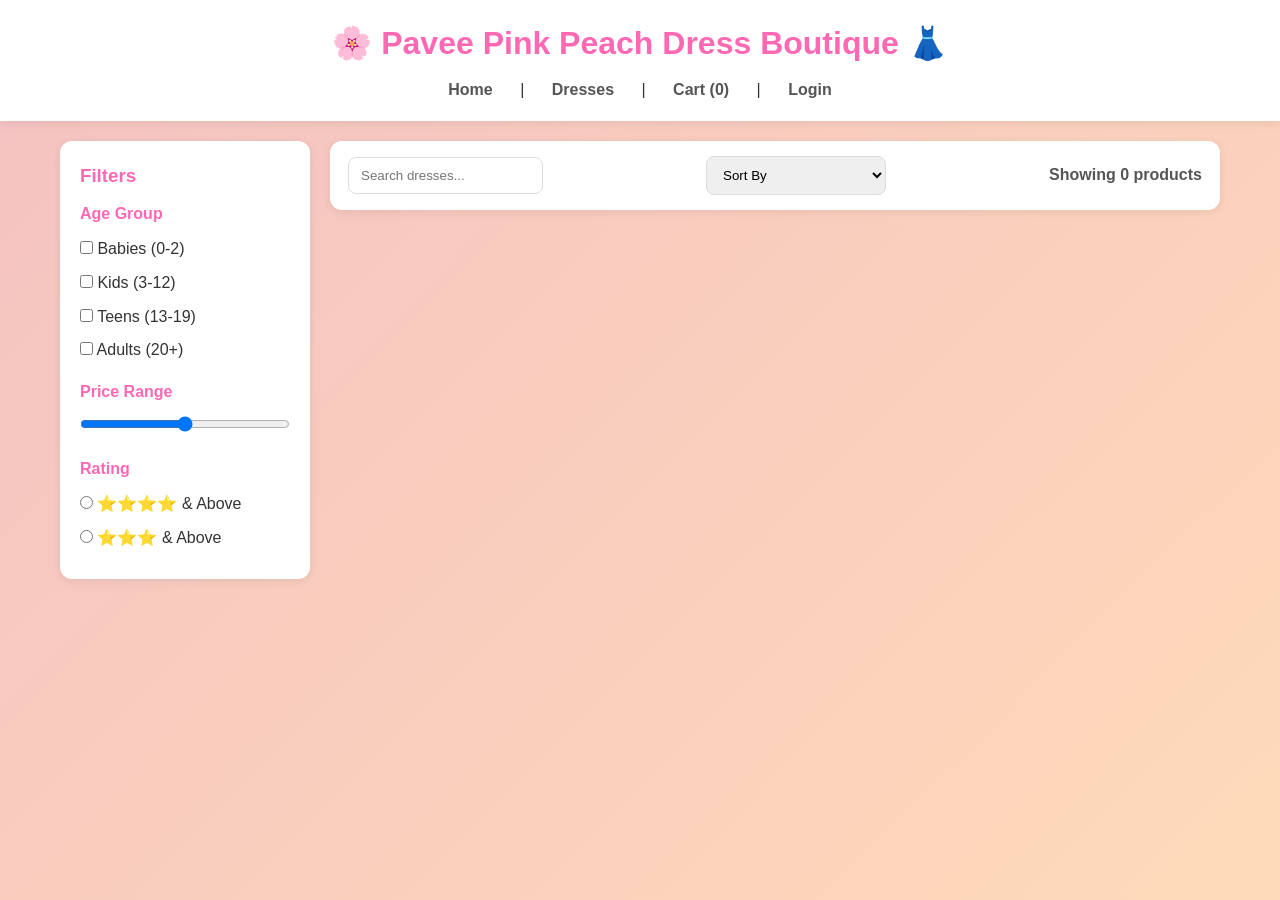
==== index.html @ 8a1d4f31 "Add files via upload" ====
<!DOCTYPE html>
<html lang="en">
<head>
  <meta charset="UTF-8">
  <meta name="viewport" content="width=device-width, initial-scale=1.0">
  <title>Pink Peach Dress Boutique</title>
  <link rel="stylesheet" href="style.css">
  <style>
    * { margin: 0; padding: 0; box-sizing: border-box; }

    :root {
      --baby-pink: #F4C2C2;
      --peach: #FFDAB9;
      --hot-pink: #FF69B4;
      --white: #ffffff;
      --text: #333333;
    }

    body {
      font-family: Arial, sans-serif;
      background: linear-gradient(135deg, var(--baby-pink), var(--peach));
      min-height: 100vh;
      color: var(--text);
    }

    header {
      background: white;
      padding: 18px 20px;
      text-align: center;
      box-shadow: 0 2px 10px rgba(0,0,0,0.08);
      position: sticky;
      top: 0;
      z-index: 10;
    }

    header h1 {
      margin-bottom: 8px;
      color: var(--hot-pink);
    }

    nav a {
      text-decoration: none;
      color: #555;
      margin: 0 8px;
      font-weight: bold;
    }

    nav a:hover {
      color: var(--hot-pink);
    }

    .container {
      display: flex;
      max-width: 1200px;
      margin: 20px auto;
      gap: 20px;
      padding: 0 20px 20px;
    }

    .filters {
      width: 250px;
      background: white;
      padding: 20px;
      border-radius: 12px;
      height: fit-content;
      box-shadow: 0 2px 10px rgba(0,0,0,0.08);
    }

    .filters h3,
    .filters h4 {
      margin-bottom: 10px;
      color: var(--hot-pink);
    }

    .filters label {
      display: block;
      margin: 8px 0;
    }

    .products-area {
      flex: 1;
    }

    .topbar {
      background: white;
      padding: 15px 18px;
      border-radius: 12px;
      margin-bottom: 20px;
      display: flex;
      gap: 10px;
      align-items: center;
      justify-content: space-between;
      box-shadow: 0 2px 10px rgba(0,0,0,0.08);
      flex-wrap: wrap;
    }

    .topbar input,
    .topbar select {
      padding: 10px 12px;
      border: 1px solid #ddd;
      border-radius: 8px;
      min-width: 180px;
    }

    .products {
      display: grid;
      grid-template-columns: repeat(3, 1fr);
      gap: 20px;
    }

    .product-card {
      background: white;
      border-radius: 12px;
      padding: 15px;
      text-align: center;
      box-shadow: 0 2px 10px rgba(0,0,0,0.08);
    }

    .product-card img {
      width: 100%;
      height: 220px;
      object-fit: cover;
      border-radius: 10px;
      margin-bottom: 10px;
      background: #f7f7f7;
    }

    .product-card h3 {
      margin: 8px 0;
      font-size: 1.05rem;
    }

    .price {
      color: var(--hot-pink);
      font-size: 1.2em;
      font-weight: bold;
      margin: 10px 0;
    }

    .rating {
      color: #FFA500;
      margin-bottom: 10px;
    }

    .btn-add-cart,
    .btn-reviews {
      width: 100%;
      border: none;
      padding: 10px 14px;
      border-radius: 8px;
      cursor: pointer;
      margin-top: 8px;
      font-weight: bold;
    }

    .btn-add-cart {
      background: var(--baby-pink);
      color: #222;
    }

    .btn-add-cart:hover {
      background: var(--hot-pink);
      color: white;
    }

    .btn-reviews {
      background: white;
      color: var(--hot-pink);
      border: 2px solid var(--hot-pink);
    }

    .btn-reviews:hover {
      background: var(--hot-pink);
      color: white;
    }

    .no-products {
      grid-column: 1 / -1;
      background: white;
      padding: 40px 20px;
      border-radius: 12px;
      text-align: center;
      box-shadow: 0 2px 10px rgba(0,0,0,0.08);
    }

    .no-products i {
      font-size: 2rem;
      color: var(--hot-pink);
      margin-bottom: 10px;
    }

    .count-text {
      font-weight: bold;
      color: #555;
    }

    @media (max-width: 992px) {
      .container { flex-direction: column; }
      .filters { width: 100%; }
      .products { grid-template-columns: repeat(2, 1fr); }
    }

    @media (max-width: 640px) {
      .products { grid-template-columns: 1fr; }
      .topbar { justify-content: center; }
      .topbar input, .topbar select { width: 100%; min-width: 0; }
    }
  </style>
</head>
<body>
  <header>
    <h1>🌸 Pavee Pink Peach Dress Boutique 👗</h1>
    <nav>
      <a href="index.html">Home</a> |
      <a href="index.html">Dresses</a> |
      <a href="#">Cart (0)</a> |
      <a href="#">Login</a>
    </nav>
  </header>

  <div class="container">
    <aside class="filters">
      <h3>Filters</h3>

      <h4>Age Group</h4>
      <label><input type="checkbox"> Babies (0-2)</label>
      <label><input type="checkbox"> Kids (3-12)</label>
      <label><input type="checkbox"> Teens (13-19)</label>
      <label><input type="checkbox"> Adults (20+)</label>

      <h4 style="margin-top: 16px;">Price Range</h4>
      <input type="range" min="100" max="5000" style="width: 100%;">

      <h4 style="margin-top: 16px;">Rating</h4>
      <label><input type="radio" name="rating"> ⭐⭐⭐⭐ & Above</label>
      <label><input type="radio" name="rating"> ⭐⭐⭐ & Above</label>
    </aside>

    <main class="products-area">
      <div class="topbar">
        <input type="text" id="searchInput" placeholder="Search dresses..." onkeyup="searchProducts()">
        <select id="sortSelect" onchange="sortProducts()">
          <option value="">Sort By</option>
          <option value="price-low">Price: Low to High</option>
          <option value="price-high">Price: High to Low</option>
          <option value="rating">Rating</option>
          <option value="name">Name</option>
        </select>
        <div class="count-text" id="productsCount">Showing 0 products</div>
      </div>

      <div class="products" id="productGrid">
      </div>
    </main>
  </div>

  <script src="js/main.js"></script>
</body>
</html>
---- style.css ----
/* ========================================
   Pink Peach Dress Boutique - Styles
   Theme: Baby Pink (#F4C2C2) & Peach (#FFDAB9)
   ======================================== */

/* Reset & Base Styles */
* {
    margin: 0;
    padding: 0;
    box-sizing: border-box;
}

:root {
    --baby-pink: #F4C2C2;
    --peach: #FFDAB9;
    --dark-pink: #FF69B4;
    --light-pink: #FFB6C1;
    --white: #FFFFFF;
    --text-dark: #333333;
    --text-light: #666666;
    --gold: #FFD700;
}

body {
    font-family: 'Segoe UI', Tahoma, Geneva, Verdana, sans-serif;
    background: linear-gradient(135deg, var(--baby-pink), var(--peach));
    min-height: 100vh;
    color: var(--text-dark);
    line-height: 1.6;
}

a {
    text-decoration: none;
    color: inherit;
}

/* Header */
header {
    background: var(--white);
    box-shadow: 0 2px 10px rgba(0, 0, 0, 0.1);
    position: sticky;
    top: 0;
    z-index: 1000;
}

.header-container {
    max-width: 1200px;
    margin: 0 auto;
    padding: 15px 20px;
    display: flex;
    justify-content: space-between;
    align-items: center;
}

.logo h1 {
    color: var(--dark-pink);
    font-size: 1.8em;
}

nav a {
    color: var(--text-dark);
    margin-left: 25px;
    font-weight: 500;
    transition: color 0.3s;
    padding: 8px 15px;
    border-radius: 5px;
}

nav a:hover,
nav a.active {
    color: var(--white);
    background: var(--dark-pink);
}

/* Hero Section */
.hero {
    background: linear-gradient(135deg, rgba(244, 194, 194, 0.9), rgba(255, 218, 185, 0.9));
    padding: 80px 20px;
    text-align: center;
    margin: 20px auto;
    max-width: 1200px;
    border-radius: 15px;
    box-shadow: 0 4px 15px rgba(0, 0, 0, 0.1);
}

.hero-content h2 {
    color: var(--dark-pink);
    font-size: 3em;
    margin-bottom: 20px;
}

.hero-content p {
    font-size: 1.3em;
    color: var(--text-light);
    margin-bottom: 30px;
}

.btn-primary {
    display: inline-block;
    background: var(--dark-pink);
    color: var(--white);
    padding: 15px 40px;
    border-radius: 30px;
    font-size: 1.1em;
    font-weight: bold;
    transition: all 0.3s;
    border: none;
    cursor: pointer;
}

.btn-primary:hover {
    background: var(--light-pink);
    transform: translateY(-3px);
    box-shadow: 0 5px 15px rgba(255, 105, 180, 0.4);
}

/* Age Categories */
.age-categories {
    max-width: 1200px;
    margin: 40px auto;
    padding: 0 20px;
    text-align: center;
}

.age-categories h2 {
    color: var(--dark-pink);
    font-size: 2.2em;
    margin-bottom: 30px;
}

.category-grid {
    display: grid;
    grid-template-columns: repeat(auto-fit, minmax(200px, 1fr));
    gap: 20px;
}

.category-card {
    background: var(--white);
    padding: 30px 20px;
    border-radius: 15px;
    box-shadow: 0 4px 10px rgba(0, 0, 0, 0.1);
    transition: all 0.3s;
    cursor: pointer;
}

.category-card:hover {
    transform: translateY(-10px);
    box-shadow: 0 8px 20px rgba(0, 0, 0, 0.15);
}

.category-icon {
    font-size: 3em;
    margin-bottom: 15px;
}

.category-card h3 {
    color: var(--dark-pink);
    margin-bottom: 10px;
}

.category-card p {
    color: var(--text-light);
    margin-bottom: 15px;
}

.category-card a {
    color: var(--dark-pink);
    font-weight: bold;
}

/* Featured Section */
.featured {
    max-width: 1200px;
    margin: 40px auto;
    padding: 0 20px;
    text-align: center;
}

.featured h2 {
    color: var(--dark-pink);
    font-size: 2.2em;
    margin-bottom: 30px;
}

/* Product Grid */
.product-grid {
    display: grid;
    grid-template-columns: repeat(auto-fit, minmax(280px, 1fr));
    gap: 25px;
    margin-top: 20px;
}

.product-card {
    background: var(--white);
    border-radius: 15px;
    padding: 20px;
    box-shadow: 0 4px 10px rgba(0, 0, 0, 0.1);
    transition: all 0.3s;
    text-align: center;
}

.product-card:hover {
    transform: translateY(-5px);
    box-shadow: 0 8px 20px rgba(0, 0, 0, 0.15);
}

.product-card img {
    width: 100%;
    height: 250px;
    object-fit: cover;
    border-radius: 10px;
    margin-bottom: 15px;
}

.product-card h3 {
    color: var(--dark-pink);
    margin-bottom: 10px;
    font-size: 1.2em;
}

.product-card .age {
    color: var(--text-light);
    font-size: 0.9em;
    margin-bottom: 10px;
}

.product-card .price {
    color: var(--dark-pink);
    font-size: 1.4em;
    font-weight: bold;
    margin-bottom: 10px;
}

.product-card .rating {
    margin-bottom: 15px;
}

.product-card .stars {
    color: var(--gold);
    font-size: 1.1em;
}

.product-card .review-count {
    color: var(--text-light);
    font-size: 0.85em;
    margin-left: 10px;
}

.btn-add-cart {
    background: var(--baby-pink);
    color: var(--text-dark);
    border: none;
    padding: 12px 30px;
    border-radius: 25px;
    font-weight: bold;
    cursor: pointer;
    transition: all 0.3s;
    width: 100%;
}

.btn-add-cart:hover {
    background: var(--dark-pink);
    color: var(--white);
    transform: scale(1.05);
}

/* Footer */
footer {
    background: var(--dark-pink);
    color: var(--white);
    margin-top: 60px;
}

.footer-container {
    max-width: 1200px;
    margin: 0 auto;
    padding: 40px 20px 20px;
    display: grid;
    grid-template-columns: repeat(auto-fit, minmax(250px, 1fr));
    gap: 30px;
}

.footer-section h3 {
    margin-bottom: 15px;
    font-size: 1.3em;
}

.footer-section p {
    margin-bottom: 8px;
    opacity: 0.9;
}

.footer-section a {
    display: block;
    margin-bottom: 8px;
    opacity: 0.9;
    transition: opacity 0.3s;
}

.footer-section a:hover {
    opacity: 1;
}

.footer-bottom {
    text-align: center;
    padding: 20px;
    background: rgba(0, 0, 0, 0.1);
}

/* Responsive Design */
@media (max-width: 768px) {
    .header-container {
        flex-direction: column;
        gap: 15px;
    }
    
    nav a {
        margin: 0 10px;
        font-size: 0.9em;
    }
    
    .hero-content h2 {
        font-size: 2em;
    }
    
    .hero-content p {
        font-size: 1em;
    }
    
    .product-grid {
        grid-template-columns: 1fr;
    }
}

/* Utility Classes */
.text-center {
    text-align: center;
}

.mt-20 {
    margin-top: 20px;
}

.mb-20 {
    margin-bottom: 20px;
}
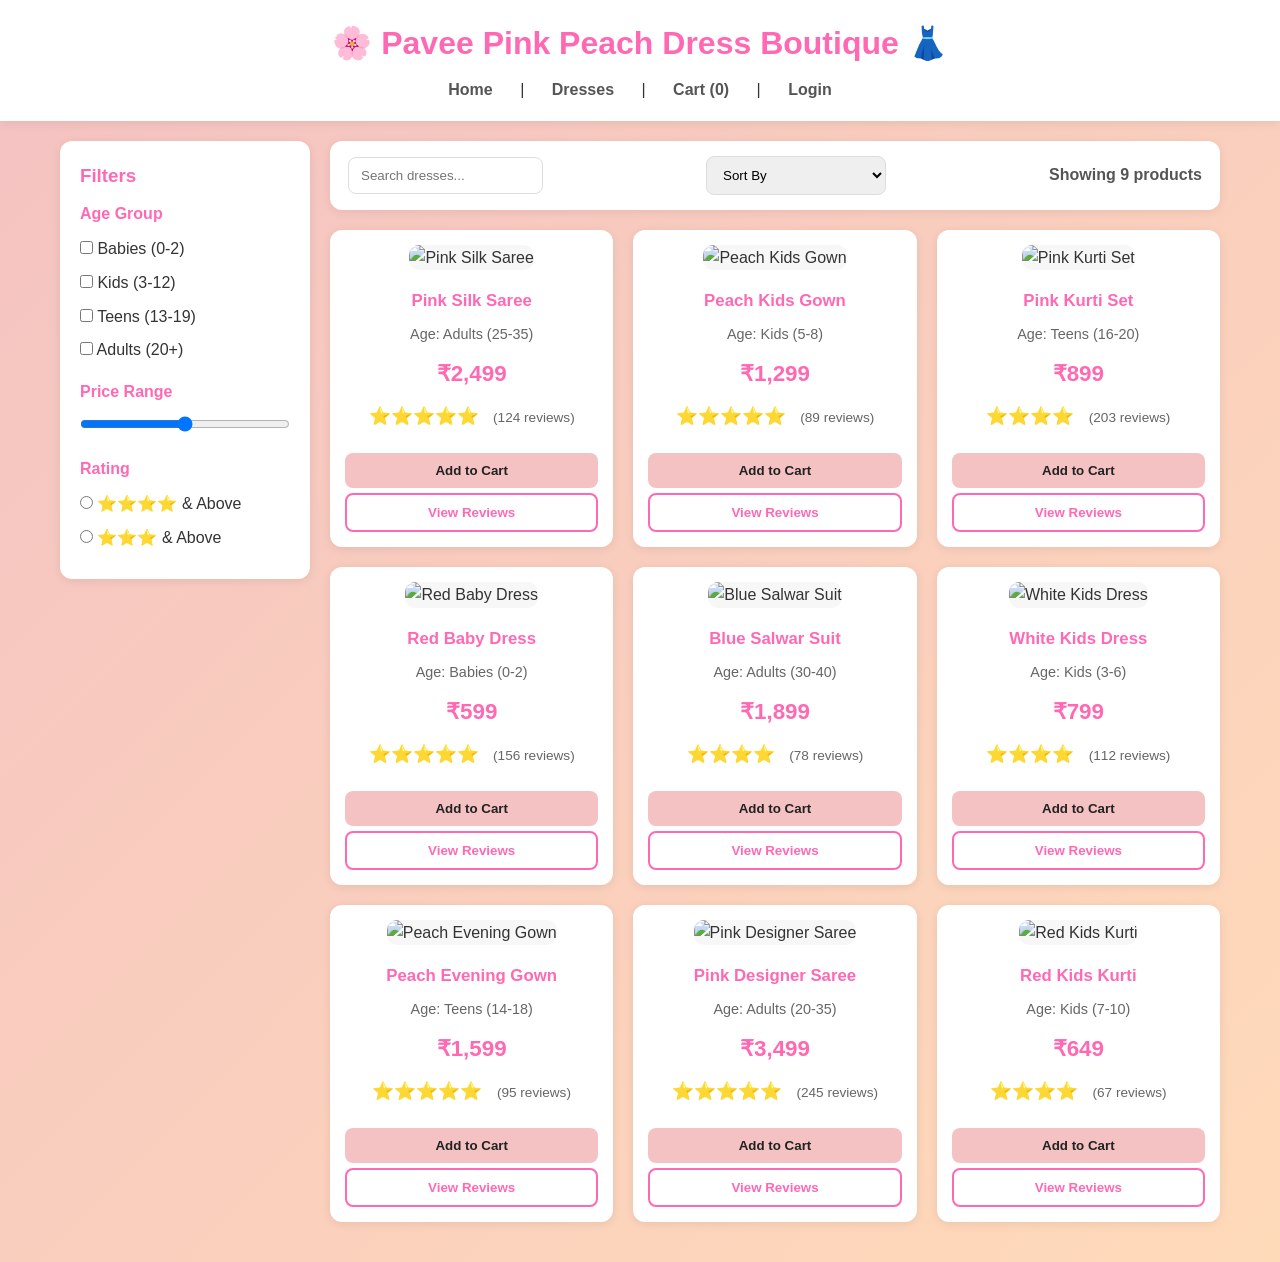
==== commit 9aba654e: "First upload" ====
--- a/index.html
+++ b/index.html
@@ -1,259 +1,259 @@
-<!DOCTYPE html>
-<html lang="en">
-<head>
-  <meta charset="UTF-8">
-  <meta name="viewport" content="width=device-width, initial-scale=1.0">
-  <title>Pink Peach Dress Boutique</title>
-  <link rel="stylesheet" href="style.css">
-  <style>
-    * { margin: 0; padding: 0; box-sizing: border-box; }
-
-    :root {
-      --baby-pink: #F4C2C2;
-      --peach: #FFDAB9;
-      --hot-pink: #FF69B4;
-      --white: #ffffff;
-      --text: #333333;
-    }
-
-    body {
-      font-family: Arial, sans-serif;
-      background: linear-gradient(135deg, var(--baby-pink), var(--peach));
-      min-height: 100vh;
-      color: var(--text);
-    }
-
-    header {
-      background: white;
-      padding: 18px 20px;
-      text-align: center;
-      box-shadow: 0 2px 10px rgba(0,0,0,0.08);
-      position: sticky;
-      top: 0;
-      z-index: 10;
-    }
-
-    header h1 {
-      margin-bottom: 8px;
-      color: var(--hot-pink);
-    }
-
-    nav a {
-      text-decoration: none;
-      color: #555;
-      margin: 0 8px;
-      font-weight: bold;
-    }
-
-    nav a:hover {
-      color: var(--hot-pink);
-    }
-
-    .container {
-      display: flex;
-      max-width: 1200px;
-      margin: 20px auto;
-      gap: 20px;
-      padding: 0 20px 20px;
-    }
-
-    .filters {
-      width: 250px;
-      background: white;
-      padding: 20px;
-      border-radius: 12px;
-      height: fit-content;
-      box-shadow: 0 2px 10px rgba(0,0,0,0.08);
-    }
-
-    .filters h3,
-    .filters h4 {
-      margin-bottom: 10px;
-      color: var(--hot-pink);
-    }
-
-    .filters label {
-      display: block;
-      margin: 8px 0;
-    }
-
-    .products-area {
-      flex: 1;
-    }
-
-    .topbar {
-      background: white;
-      padding: 15px 18px;
-      border-radius: 12px;
-      margin-bottom: 20px;
-      display: flex;
-      gap: 10px;
-      align-items: center;
-      justify-content: space-between;
-      box-shadow: 0 2px 10px rgba(0,0,0,0.08);
-      flex-wrap: wrap;
-    }
-
-    .topbar input,
-    .topbar select {
-      padding: 10px 12px;
-      border: 1px solid #ddd;
-      border-radius: 8px;
-      min-width: 180px;
-    }
-
-    .products {
-      display: grid;
-      grid-template-columns: repeat(3, 1fr);
-      gap: 20px;
-    }
-
-    .product-card {
-      background: white;
-      border-radius: 12px;
-      padding: 15px;
-      text-align: center;
-      box-shadow: 0 2px 10px rgba(0,0,0,0.08);
-    }
-
-    .product-card img {
-      width: 100%;
-      height: 220px;
-      object-fit: cover;
-      border-radius: 10px;
-      margin-bottom: 10px;
-      background: #f7f7f7;
-    }
-
-    .product-card h3 {
-      margin: 8px 0;
-      font-size: 1.05rem;
-    }
-
-    .price {
-      color: var(--hot-pink);
-      font-size: 1.2em;
-      font-weight: bold;
-      margin: 10px 0;
-    }
-
-    .rating {
-      color: #FFA500;
-      margin-bottom: 10px;
-    }
-
-    .btn-add-cart,
-    .btn-reviews {
-      width: 100%;
-      border: none;
-      padding: 10px 14px;
-      border-radius: 8px;
-      cursor: pointer;
-      margin-top: 8px;
-      font-weight: bold;
-    }
-
-    .btn-add-cart {
-      background: var(--baby-pink);
-      color: #222;
-    }
-
-    .btn-add-cart:hover {
-      background: var(--hot-pink);
-      color: white;
-    }
-
-    .btn-reviews {
-      background: white;
-      color: var(--hot-pink);
-      border: 2px solid var(--hot-pink);
-    }
-
-    .btn-reviews:hover {
-      background: var(--hot-pink);
-      color: white;
-    }
-
-    .no-products {
-      grid-column: 1 / -1;
-      background: white;
-      padding: 40px 20px;
-      border-radius: 12px;
-      text-align: center;
-      box-shadow: 0 2px 10px rgba(0,0,0,0.08);
-    }
-
-    .no-products i {
-      font-size: 2rem;
-      color: var(--hot-pink);
-      margin-bottom: 10px;
-    }
-
-    .count-text {
-      font-weight: bold;
-      color: #555;
-    }
-
-    @media (max-width: 992px) {
-      .container { flex-direction: column; }
-      .filters { width: 100%; }
-      .products { grid-template-columns: repeat(2, 1fr); }
-    }
-
-    @media (max-width: 640px) {
-      .products { grid-template-columns: 1fr; }
-      .topbar { justify-content: center; }
-      .topbar input, .topbar select { width: 100%; min-width: 0; }
-    }
-  </style>
-</head>
-<body>
-  <header>
-    <h1>🌸 Pavee Pink Peach Dress Boutique 👗</h1>
-    <nav>
-      <a href="index.html">Home</a> |
-      <a href="index.html">Dresses</a> |
-      <a href="#">Cart (0)</a> |
-      <a href="#">Login</a>
-    </nav>
-  </header>
-
-  <div class="container">
-    <aside class="filters">
-      <h3>Filters</h3>
-
-      <h4>Age Group</h4>
-      <label><input type="checkbox"> Babies (0-2)</label>
-      <label><input type="checkbox"> Kids (3-12)</label>
-      <label><input type="checkbox"> Teens (13-19)</label>
-      <label><input type="checkbox"> Adults (20+)</label>
-
-      <h4 style="margin-top: 16px;">Price Range</h4>
-      <input type="range" min="100" max="5000" style="width: 100%;">
-
-      <h4 style="margin-top: 16px;">Rating</h4>
-      <label><input type="radio" name="rating"> ⭐⭐⭐⭐ & Above</label>
-      <label><input type="radio" name="rating"> ⭐⭐⭐ & Above</label>
-    </aside>
-
-    <main class="products-area">
-      <div class="topbar">
-        <input type="text" id="searchInput" placeholder="Search dresses..." onkeyup="searchProducts()">
-        <select id="sortSelect" onchange="sortProducts()">
-          <option value="">Sort By</option>
-          <option value="price-low">Price: Low to High</option>
-          <option value="price-high">Price: High to Low</option>
-          <option value="rating">Rating</option>
-          <option value="name">Name</option>
-        </select>
-        <div class="count-text" id="productsCount">Showing 0 products</div>
-      </div>
-
-      <div class="products" id="productGrid">
-      </div>
-    </main>
-  </div>
-
-  <script src="js/main.js"></script>
-</body>
+<!DOCTYPE html>
+<html lang="en">
+<head>
+  <meta charset="UTF-8">
+  <meta name="viewport" content="width=device-width, initial-scale=1.0">
+  <title>Pink Peach Dress Boutique</title>
+  <link rel="stylesheet" href="style.css">
+  <style>
+    * { margin: 0; padding: 0; box-sizing: border-box; }
+
+    :root {
+      --baby-pink: #F4C2C2;
+      --peach: #FFDAB9;
+      --hot-pink: #FF69B4;
+      --white: #ffffff;
+      --text: #333333;
+    }
+
+    body {
+      font-family: Arial, sans-serif;
+      background: linear-gradient(135deg, var(--baby-pink), var(--peach));
+      min-height: 100vh;
+      color: var(--text);
+    }
+
+    header {
+      background: white;
+      padding: 18px 20px;
+      text-align: center;
+      box-shadow: 0 2px 10px rgba(0,0,0,0.08);
+      position: sticky;
+      top: 0;
+      z-index: 10;
+    }
+
+    header h1 {
+      margin-bottom: 8px;
+      color: var(--hot-pink);
+    }
+
+    nav a {
+      text-decoration: none;
+      color: #555;
+      margin: 0 8px;
+      font-weight: bold;
+    }
+
+    nav a:hover {
+      color: var(--hot-pink);
+    }
+
+    .container {
+      display: flex;
+      max-width: 1200px;
+      margin: 20px auto;
+      gap: 20px;
+      padding: 0 20px 20px;
+    }
+
+    .filters {
+      width: 250px;
+      background: white;
+      padding: 20px;
+      border-radius: 12px;
+      height: fit-content;
+      box-shadow: 0 2px 10px rgba(0,0,0,0.08);
+    }
+
+    .filters h3,
+    .filters h4 {
+      margin-bottom: 10px;
+      color: var(--hot-pink);
+    }
+
+    .filters label {
+      display: block;
+      margin: 8px 0;
+    }
+
+    .products-area {
+      flex: 1;
+    }
+
+    .topbar {
+      background: white;
+      padding: 15px 18px;
+      border-radius: 12px;
+      margin-bottom: 20px;
+      display: flex;
+      gap: 10px;
+      align-items: center;
+      justify-content: space-between;
+      box-shadow: 0 2px 10px rgba(0,0,0,0.08);
+      flex-wrap: wrap;
+    }
+
+    .topbar input,
+    .topbar select {
+      padding: 10px 12px;
+      border: 1px solid #ddd;
+      border-radius: 8px;
+      min-width: 180px;
+    }
+
+    .products {
+      display: grid;
+      grid-template-columns: repeat(3, 1fr);
+      gap: 20px;
+    }
+
+    .product-card {
+      background: white;
+      border-radius: 12px;
+      padding: 15px;
+      text-align: center;
+      box-shadow: 0 2px 10px rgba(0,0,0,0.08);
+    }
+
+    .product-card img {
+      width: 100%;
+      height: 220px;
+      object-fit: cover;
+      border-radius: 10px;
+      margin-bottom: 10px;
+      background: #f7f7f7;
+    }
+
+    .product-card h3 {
+      margin: 8px 0;
+      font-size: 1.05rem;
+    }
+
+    .price {
+      color: var(--hot-pink);
+      font-size: 1.2em;
+      font-weight: bold;
+      margin: 10px 0;
+    }
+
+    .rating {
+      color: #FFA500;
+      margin-bottom: 10px;
+    }
+
+    .btn-add-cart,
+    .btn-reviews {
+      width: 100%;
+      border: none;
+      padding: 10px 14px;
+      border-radius: 8px;
+      cursor: pointer;
+      margin-top: 8px;
+      font-weight: bold;
+    }
+
+    .btn-add-cart {
+      background: var(--baby-pink);
+      color: #222;
+    }
+
+    .btn-add-cart:hover {
+      background: var(--hot-pink);
+      color: white;
+    }
+
+    .btn-reviews {
+      background: white;
+      color: var(--hot-pink);
+      border: 2px solid var(--hot-pink);
+    }
+
+    .btn-reviews:hover {
+      background: var(--hot-pink);
+      color: white;
+    }
+
+    .no-products {
+      grid-column: 1 / -1;
+      background: white;
+      padding: 40px 20px;
+      border-radius: 12px;
+      text-align: center;
+      box-shadow: 0 2px 10px rgba(0,0,0,0.08);
+    }
+
+    .no-products i {
+      font-size: 2rem;
+      color: var(--hot-pink);
+      margin-bottom: 10px;
+    }
+
+    .count-text {
+      font-weight: bold;
+      color: #555;
+    }
+
+    @media (max-width: 992px) {
+      .container { flex-direction: column; }
+      .filters { width: 100%; }
+      .products { grid-template-columns: repeat(2, 1fr); }
+    }
+
+    @media (max-width: 640px) {
+      .products { grid-template-columns: 1fr; }
+      .topbar { justify-content: center; }
+      .topbar input, .topbar select { width: 100%; min-width: 0; }
+    }
+  </style>
+</head>
+<body>
+  <header>
+    <h1>🌸 Pavee Pink Peach Dress Boutique 👗</h1>
+    <nav>
+      <a href="index.html">Home</a> |
+      <a href="index.html">Dresses</a> |
+      <a href="#">Cart (0)</a> |
+      <a href="#">Login</a>
+    </nav>
+  </header>
+
+  <div class="container">
+    <aside class="filters">
+      <h3>Filters</h3>
+
+      <h4>Age Group</h4>
+      <label><input type="checkbox"> Babies (0-2)</label>
+      <label><input type="checkbox"> Kids (3-12)</label>
+      <label><input type="checkbox"> Teens (13-19)</label>
+      <label><input type="checkbox"> Adults (20+)</label>
+
+      <h4 style="margin-top: 16px;">Price Range</h4>
+      <input type="range" min="100" max="5000" style="width: 100%;">
+
+      <h4 style="margin-top: 16px;">Rating</h4>
+      <label><input type="radio" name="rating"> ⭐⭐⭐⭐ & Above</label>
+      <label><input type="radio" name="rating"> ⭐⭐⭐ & Above</label>
+    </aside>
+
+    <main class="products-area">
+      <div class="topbar">
+        <input type="text" id="searchInput" placeholder="Search dresses..." onkeyup="searchProducts()">
+        <select id="sortSelect" onchange="sortProducts()">
+          <option value="">Sort By</option>
+          <option value="price-low">Price: Low to High</option>
+          <option value="price-high">Price: High to Low</option>
+          <option value="rating">Rating</option>
+          <option value="name">Name</option>
+        </select>
+        <div class="count-text" id="productsCount">Showing 0 products</div>
+      </div>
+
+      <div class="products" id="productGrid">
+      </div>
+    </main>
+  </div>
+
+  <script src="js/main.js"></script>
+</body>
 </html>
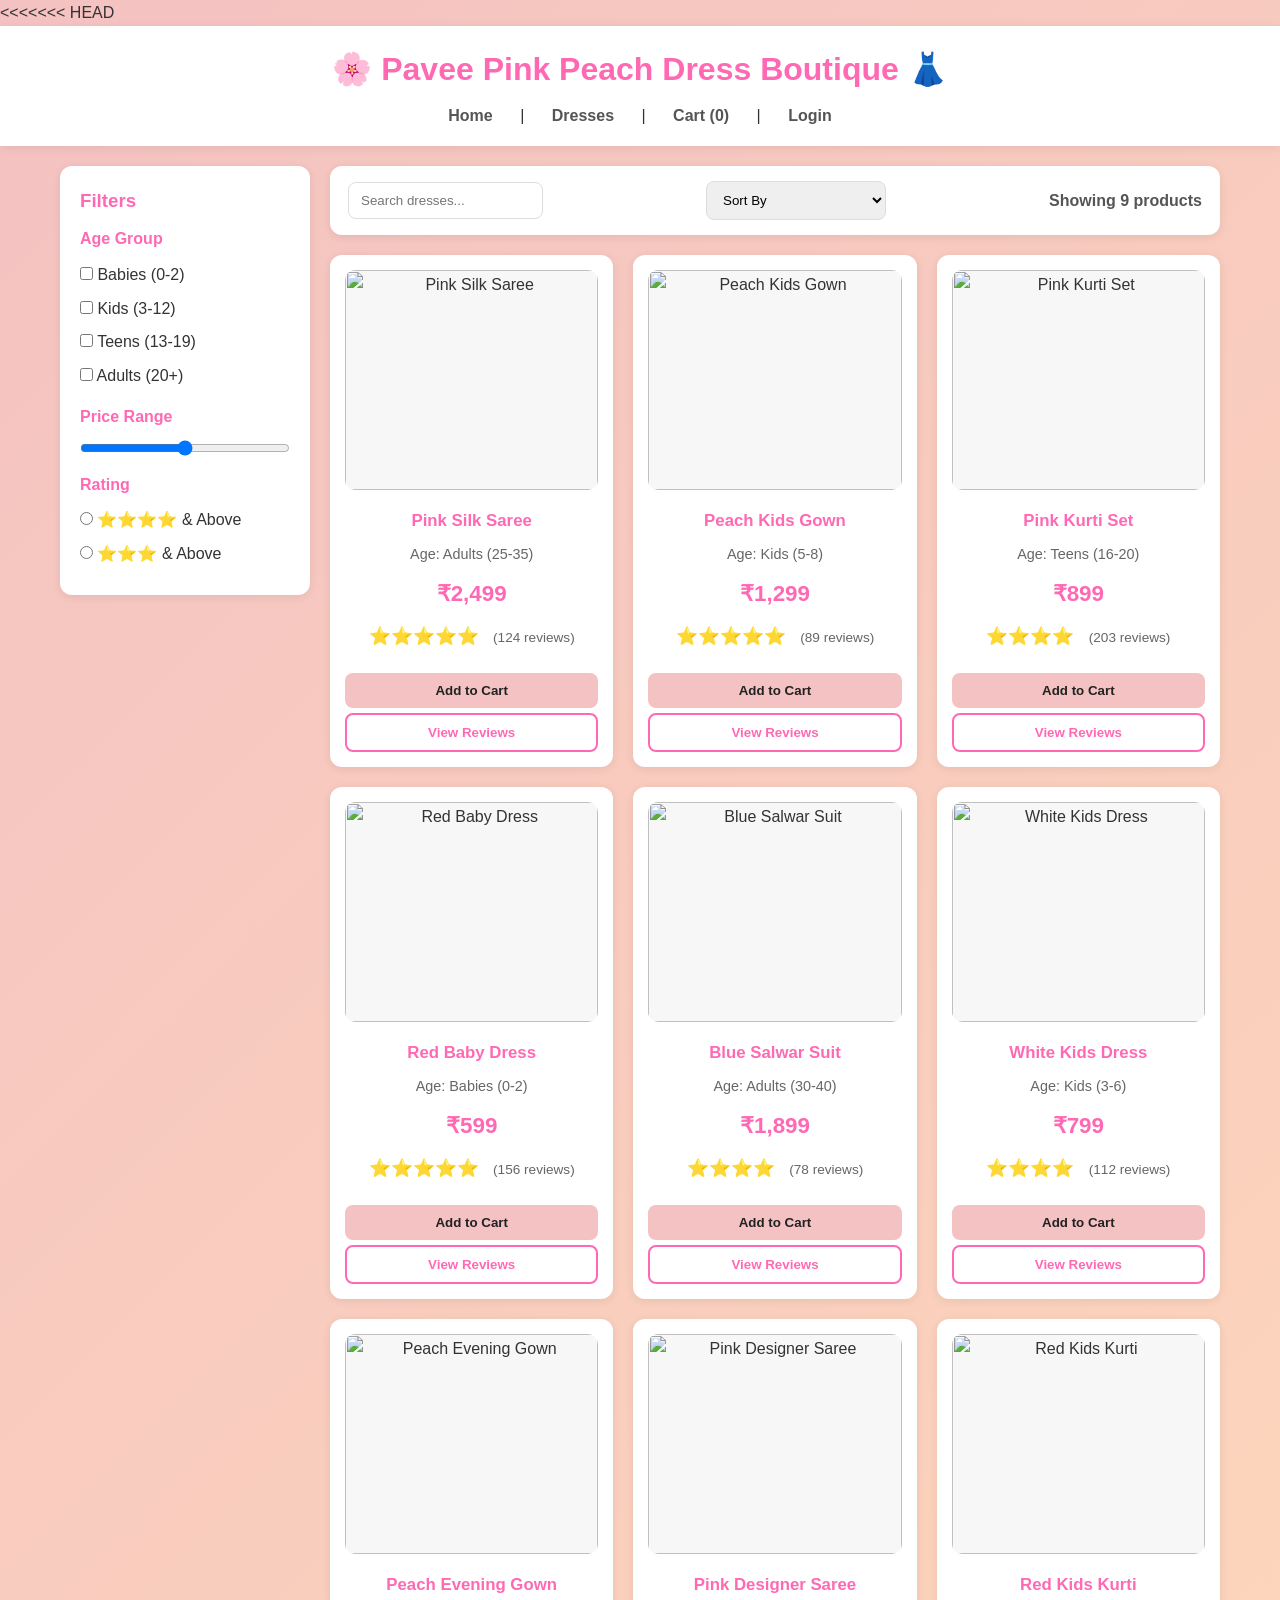
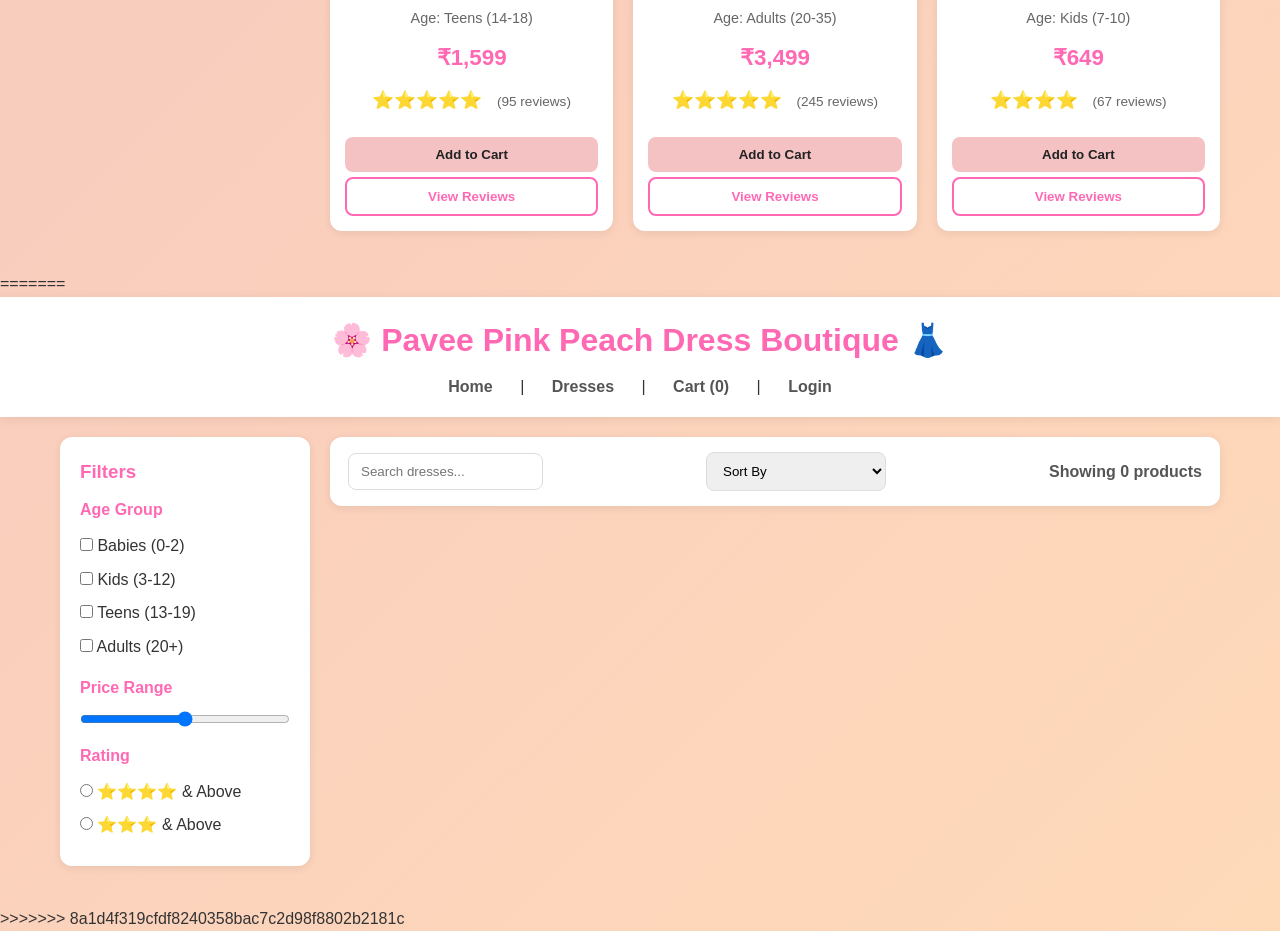
==== commit 10b64e38: "Merged and uploaded project" ====
--- a/index.html
+++ b/index.html
@@ -1,3 +1,4 @@
+<<<<<<< HEAD
 <!DOCTYPE html>
 <html lang="en">
 <head>
@@ -256,4 +257,264 @@
 
   <script src="js/main.js"></script>
 </body>
+=======
+<!DOCTYPE html>
+<html lang="en">
+<head>
+  <meta charset="UTF-8">
+  <meta name="viewport" content="width=device-width, initial-scale=1.0">
+  <title>Pink Peach Dress Boutique</title>
+  <link rel="stylesheet" href="style.css">
+  <style>
+    * { margin: 0; padding: 0; box-sizing: border-box; }
+
+    :root {
+      --baby-pink: #F4C2C2;
+      --peach: #FFDAB9;
+      --hot-pink: #FF69B4;
+      --white: #ffffff;
+      --text: #333333;
+    }
+
+    body {
+      font-family: Arial, sans-serif;
+      background: linear-gradient(135deg, var(--baby-pink), var(--peach));
+      min-height: 100vh;
+      color: var(--text);
+    }
+
+    header {
+      background: white;
+      padding: 18px 20px;
+      text-align: center;
+      box-shadow: 0 2px 10px rgba(0,0,0,0.08);
+      position: sticky;
+      top: 0;
+      z-index: 10;
+    }
+
+    header h1 {
+      margin-bottom: 8px;
+      color: var(--hot-pink);
+    }
+
+    nav a {
+      text-decoration: none;
+      color: #555;
+      margin: 0 8px;
+      font-weight: bold;
+    }
+
+    nav a:hover {
+      color: var(--hot-pink);
+    }
+
+    .container {
+      display: flex;
+      max-width: 1200px;
+      margin: 20px auto;
+      gap: 20px;
+      padding: 0 20px 20px;
+    }
+
+    .filters {
+      width: 250px;
+      background: white;
+      padding: 20px;
+      border-radius: 12px;
+      height: fit-content;
+      box-shadow: 0 2px 10px rgba(0,0,0,0.08);
+    }
+
+    .filters h3,
+    .filters h4 {
+      margin-bottom: 10px;
+      color: var(--hot-pink);
+    }
+
+    .filters label {
+      display: block;
+      margin: 8px 0;
+    }
+
+    .products-area {
+      flex: 1;
+    }
+
+    .topbar {
+      background: white;
+      padding: 15px 18px;
+      border-radius: 12px;
+      margin-bottom: 20px;
+      display: flex;
+      gap: 10px;
+      align-items: center;
+      justify-content: space-between;
+      box-shadow: 0 2px 10px rgba(0,0,0,0.08);
+      flex-wrap: wrap;
+    }
+
+    .topbar input,
+    .topbar select {
+      padding: 10px 12px;
+      border: 1px solid #ddd;
+      border-radius: 8px;
+      min-width: 180px;
+    }
+
+    .products {
+      display: grid;
+      grid-template-columns: repeat(3, 1fr);
+      gap: 20px;
+    }
+
+    .product-card {
+      background: white;
+      border-radius: 12px;
+      padding: 15px;
+      text-align: center;
+      box-shadow: 0 2px 10px rgba(0,0,0,0.08);
+    }
+
+    .product-card img {
+      width: 100%;
+      height: 220px;
+      object-fit: cover;
+      border-radius: 10px;
+      margin-bottom: 10px;
+      background: #f7f7f7;
+    }
+
+    .product-card h3 {
+      margin: 8px 0;
+      font-size: 1.05rem;
+    }
+
+    .price {
+      color: var(--hot-pink);
+      font-size: 1.2em;
+      font-weight: bold;
+      margin: 10px 0;
+    }
+
+    .rating {
+      color: #FFA500;
+      margin-bottom: 10px;
+    }
+
+    .btn-add-cart,
+    .btn-reviews {
+      width: 100%;
+      border: none;
+      padding: 10px 14px;
+      border-radius: 8px;
+      cursor: pointer;
+      margin-top: 8px;
+      font-weight: bold;
+    }
+
+    .btn-add-cart {
+      background: var(--baby-pink);
+      color: #222;
+    }
+
+    .btn-add-cart:hover {
+      background: var(--hot-pink);
+      color: white;
+    }
+
+    .btn-reviews {
+      background: white;
+      color: var(--hot-pink);
+      border: 2px solid var(--hot-pink);
+    }
+
+    .btn-reviews:hover {
+      background: var(--hot-pink);
+      color: white;
+    }
+
+    .no-products {
+      grid-column: 1 / -1;
+      background: white;
+      padding: 40px 20px;
+      border-radius: 12px;
+      text-align: center;
+      box-shadow: 0 2px 10px rgba(0,0,0,0.08);
+    }
+
+    .no-products i {
+      font-size: 2rem;
+      color: var(--hot-pink);
+      margin-bottom: 10px;
+    }
+
+    .count-text {
+      font-weight: bold;
+      color: #555;
+    }
+
+    @media (max-width: 992px) {
+      .container { flex-direction: column; }
+      .filters { width: 100%; }
+      .products { grid-template-columns: repeat(2, 1fr); }
+    }
+
+    @media (max-width: 640px) {
+      .products { grid-template-columns: 1fr; }
+      .topbar { justify-content: center; }
+      .topbar input, .topbar select { width: 100%; min-width: 0; }
+    }
+  </style>
+</head>
+<body>
+  <header>
+    <h1>🌸 Pavee Pink Peach Dress Boutique 👗</h1>
+    <nav>
+      <a href="index.html">Home</a> |
+      <a href="index.html">Dresses</a> |
+      <a href="#">Cart (0)</a> |
+      <a href="#">Login</a>
+    </nav>
+  </header>
+
+  <div class="container">
+    <aside class="filters">
+      <h3>Filters</h3>
+
+      <h4>Age Group</h4>
+      <label><input type="checkbox"> Babies (0-2)</label>
+      <label><input type="checkbox"> Kids (3-12)</label>
+      <label><input type="checkbox"> Teens (13-19)</label>
+      <label><input type="checkbox"> Adults (20+)</label>
+
+      <h4 style="margin-top: 16px;">Price Range</h4>
+      <input type="range" min="100" max="5000" style="width: 100%;">
+
+      <h4 style="margin-top: 16px;">Rating</h4>
+      <label><input type="radio" name="rating"> ⭐⭐⭐⭐ & Above</label>
+      <label><input type="radio" name="rating"> ⭐⭐⭐ & Above</label>
+    </aside>
+
+    <main class="products-area">
+      <div class="topbar">
+        <input type="text" id="searchInput" placeholder="Search dresses..." onkeyup="searchProducts()">
+        <select id="sortSelect" onchange="sortProducts()">
+          <option value="">Sort By</option>
+          <option value="price-low">Price: Low to High</option>
+          <option value="price-high">Price: High to Low</option>
+          <option value="rating">Rating</option>
+          <option value="name">Name</option>
+        </select>
+        <div class="count-text" id="productsCount">Showing 0 products</div>
+      </div>
+
+      <div class="products" id="productGrid">
+      </div>
+    </main>
+  </div>
+
+  <script src="js/main.js"></script>
+</body>
+>>>>>>> 8a1d4f319cfdf8240358bac7c2d98f8802b2181c
 </html>
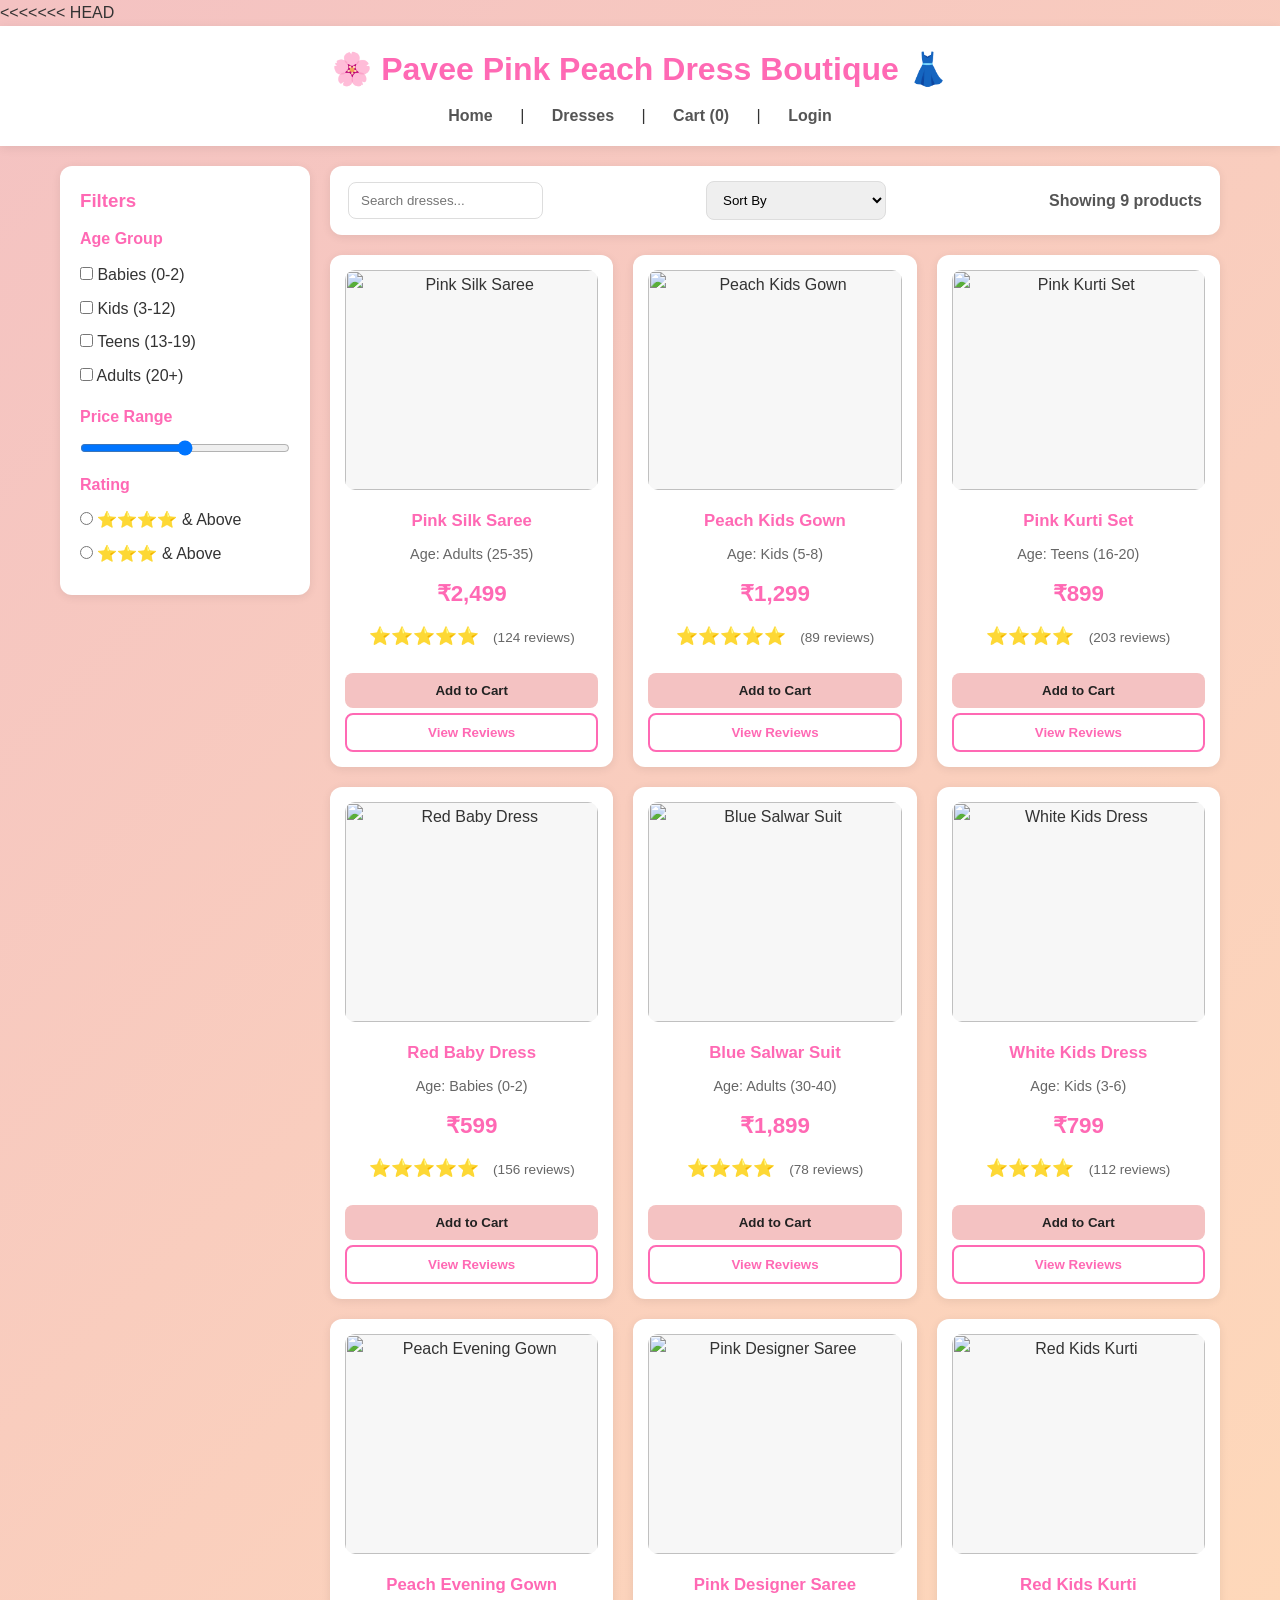
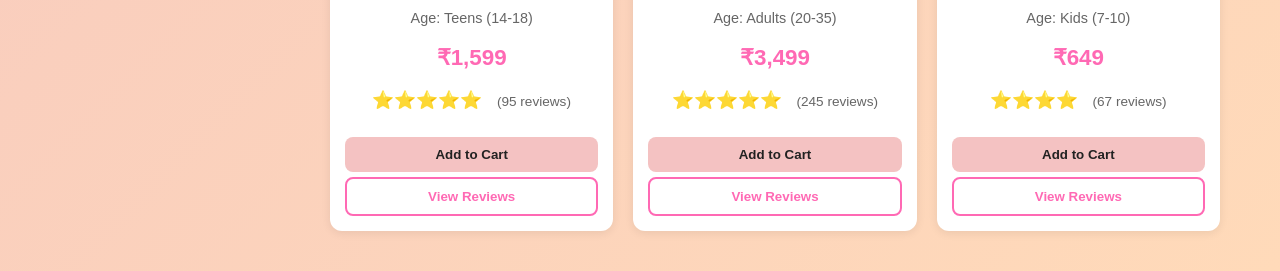
==== commit efeafa82: "Fixed merge conflict" ====
--- a/index.html
+++ b/index.html
@@ -257,264 +257,3 @@
 
   <script src="js/main.js"></script>
 </body>
-=======
-<!DOCTYPE html>
-<html lang="en">
-<head>
-  <meta charset="UTF-8">
-  <meta name="viewport" content="width=device-width, initial-scale=1.0">
-  <title>Pink Peach Dress Boutique</title>
-  <link rel="stylesheet" href="style.css">
-  <style>
-    * { margin: 0; padding: 0; box-sizing: border-box; }
-
-    :root {
-      --baby-pink: #F4C2C2;
-      --peach: #FFDAB9;
-      --hot-pink: #FF69B4;
-      --white: #ffffff;
-      --text: #333333;
-    }
-
-    body {
-      font-family: Arial, sans-serif;
-      background: linear-gradient(135deg, var(--baby-pink), var(--peach));
-      min-height: 100vh;
-      color: var(--text);
-    }
-
-    header {
-      background: white;
-      padding: 18px 20px;
-      text-align: center;
-      box-shadow: 0 2px 10px rgba(0,0,0,0.08);
-      position: sticky;
-      top: 0;
-      z-index: 10;
-    }
-
-    header h1 {
-      margin-bottom: 8px;
-      color: var(--hot-pink);
-    }
-
-    nav a {
-      text-decoration: none;
-      color: #555;
-      margin: 0 8px;
-      font-weight: bold;
-    }
-
-    nav a:hover {
-      color: var(--hot-pink);
-    }
-
-    .container {
-      display: flex;
-      max-width: 1200px;
-      margin: 20px auto;
-      gap: 20px;
-      padding: 0 20px 20px;
-    }
-
-    .filters {
-      width: 250px;
-      background: white;
-      padding: 20px;
-      border-radius: 12px;
-      height: fit-content;
-      box-shadow: 0 2px 10px rgba(0,0,0,0.08);
-    }
-
-    .filters h3,
-    .filters h4 {
-      margin-bottom: 10px;
-      color: var(--hot-pink);
-    }
-
-    .filters label {
-      display: block;
-      margin: 8px 0;
-    }
-
-    .products-area {
-      flex: 1;
-    }
-
-    .topbar {
-      background: white;
-      padding: 15px 18px;
-      border-radius: 12px;
-      margin-bottom: 20px;
-      display: flex;
-      gap: 10px;
-      align-items: center;
-      justify-content: space-between;
-      box-shadow: 0 2px 10px rgba(0,0,0,0.08);
-      flex-wrap: wrap;
-    }
-
-    .topbar input,
-    .topbar select {
-      padding: 10px 12px;
-      border: 1px solid #ddd;
-      border-radius: 8px;
-      min-width: 180px;
-    }
-
-    .products {
-      display: grid;
-      grid-template-columns: repeat(3, 1fr);
-      gap: 20px;
-    }
-
-    .product-card {
-      background: white;
-      border-radius: 12px;
-      padding: 15px;
-      text-align: center;
-      box-shadow: 0 2px 10px rgba(0,0,0,0.08);
-    }
-
-    .product-card img {
-      width: 100%;
-      height: 220px;
-      object-fit: cover;
-      border-radius: 10px;
-      margin-bottom: 10px;
-      background: #f7f7f7;
-    }
-
-    .product-card h3 {
-      margin: 8px 0;
-      font-size: 1.05rem;
-    }
-
-    .price {
-      color: var(--hot-pink);
-      font-size: 1.2em;
-      font-weight: bold;
-      margin: 10px 0;
-    }
-
-    .rating {
-      color: #FFA500;
-      margin-bottom: 10px;
-    }
-
-    .btn-add-cart,
-    .btn-reviews {
-      width: 100%;
-      border: none;
-      padding: 10px 14px;
-      border-radius: 8px;
-      cursor: pointer;
-      margin-top: 8px;
-      font-weight: bold;
-    }
-
-    .btn-add-cart {
-      background: var(--baby-pink);
-      color: #222;
-    }
-
-    .btn-add-cart:hover {
-      background: var(--hot-pink);
-      color: white;
-    }
-
-    .btn-reviews {
-      background: white;
-      color: var(--hot-pink);
-      border: 2px solid var(--hot-pink);
-    }
-
-    .btn-reviews:hover {
-      background: var(--hot-pink);
-      color: white;
-    }
-
-    .no-products {
-      grid-column: 1 / -1;
-      background: white;
-      padding: 40px 20px;
-      border-radius: 12px;
-      text-align: center;
-      box-shadow: 0 2px 10px rgba(0,0,0,0.08);
-    }
-
-    .no-products i {
-      font-size: 2rem;
-      color: var(--hot-pink);
-      margin-bottom: 10px;
-    }
-
-    .count-text {
-      font-weight: bold;
-      color: #555;
-    }
-
-    @media (max-width: 992px) {
-      .container { flex-direction: column; }
-      .filters { width: 100%; }
-      .products { grid-template-columns: repeat(2, 1fr); }
-    }
-
-    @media (max-width: 640px) {
-      .products { grid-template-columns: 1fr; }
-      .topbar { justify-content: center; }
-      .topbar input, .topbar select { width: 100%; min-width: 0; }
-    }
-  </style>
-</head>
-<body>
-  <header>
-    <h1>🌸 Pavee Pink Peach Dress Boutique 👗</h1>
-    <nav>
-      <a href="index.html">Home</a> |
-      <a href="index.html">Dresses</a> |
-      <a href="#">Cart (0)</a> |
-      <a href="#">Login</a>
-    </nav>
-  </header>
-
-  <div class="container">
-    <aside class="filters">
-      <h3>Filters</h3>
-
-      <h4>Age Group</h4>
-      <label><input type="checkbox"> Babies (0-2)</label>
-      <label><input type="checkbox"> Kids (3-12)</label>
-      <label><input type="checkbox"> Teens (13-19)</label>
-      <label><input type="checkbox"> Adults (20+)</label>
-
-      <h4 style="margin-top: 16px;">Price Range</h4>
-      <input type="range" min="100" max="5000" style="width: 100%;">
-
-      <h4 style="margin-top: 16px;">Rating</h4>
-      <label><input type="radio" name="rating"> ⭐⭐⭐⭐ & Above</label>
-      <label><input type="radio" name="rating"> ⭐⭐⭐ & Above</label>
-    </aside>
-
-    <main class="products-area">
-      <div class="topbar">
-        <input type="text" id="searchInput" placeholder="Search dresses..." onkeyup="searchProducts()">
-        <select id="sortSelect" onchange="sortProducts()">
-          <option value="">Sort By</option>
-          <option value="price-low">Price: Low to High</option>
-          <option value="price-high">Price: High to Low</option>
-          <option value="rating">Rating</option>
-          <option value="name">Name</option>
-        </select>
-        <div class="count-text" id="productsCount">Showing 0 products</div>
-      </div>
-
-      <div class="products" id="productGrid">
-      </div>
-    </main>
-  </div>
-
-  <script src="js/main.js"></script>
-</body>
->>>>>>> 8a1d4f319cfdf8240358bac7c2d98f8802b2181c
-</html>
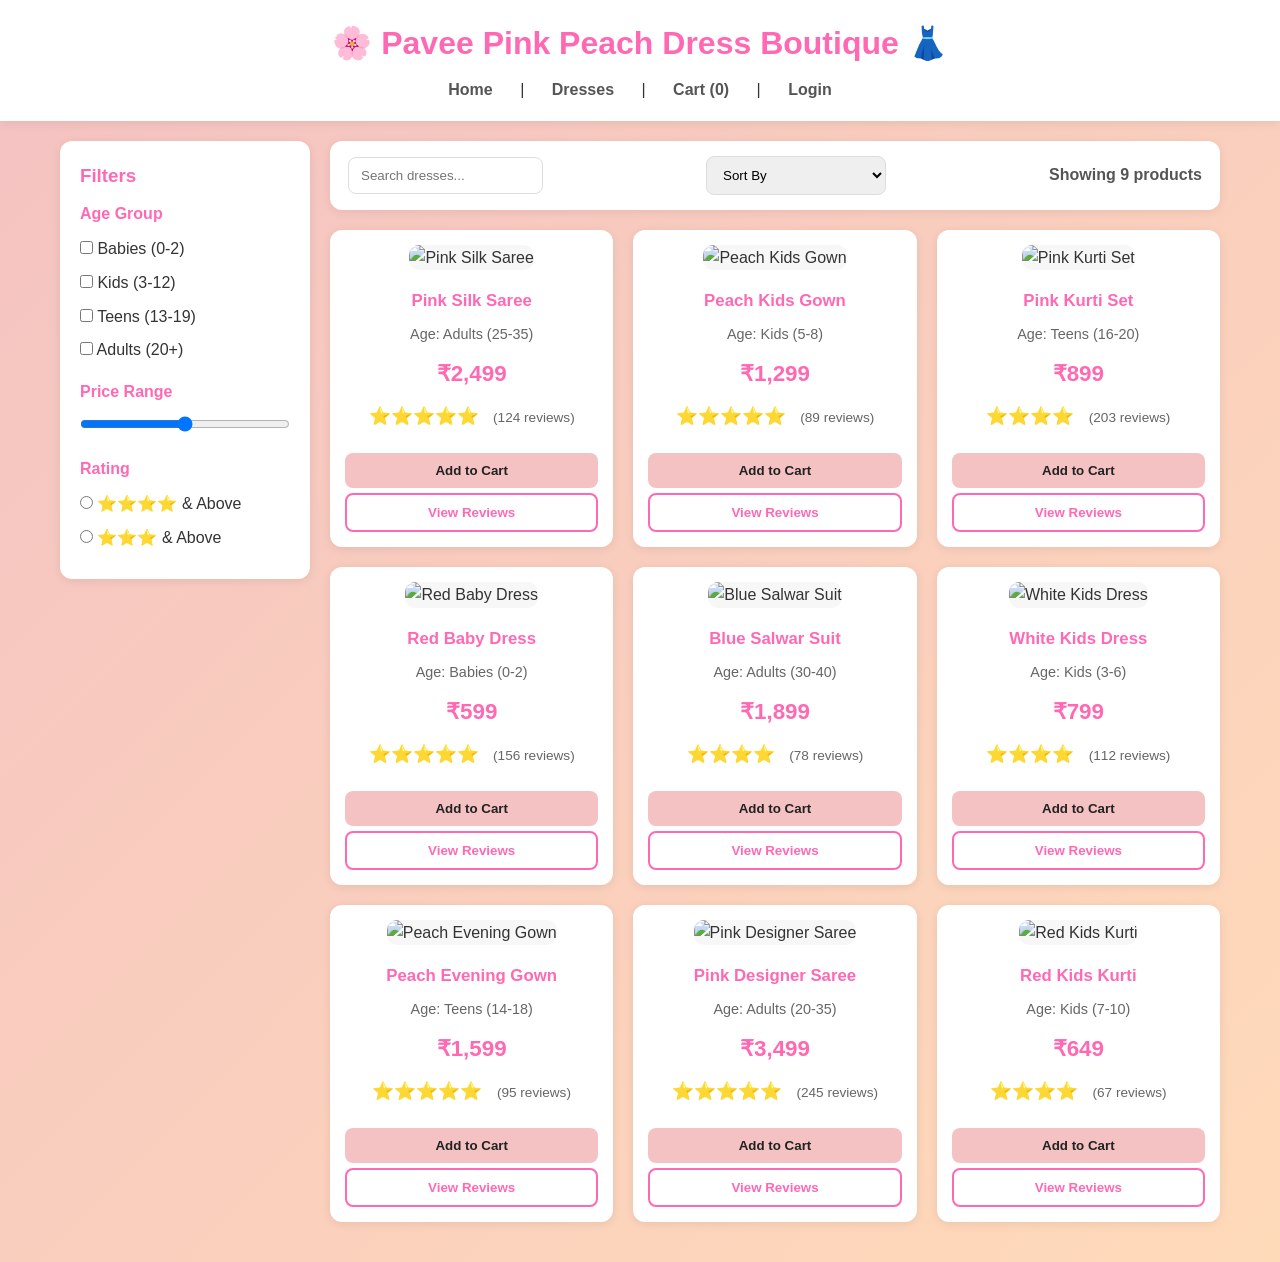
==== commit ac0723d4: "Remove leftover conflict mark" ====
--- a/index.html
+++ b/index.html
@@ -1,4 +1,4 @@
-<<<<<<< HEAD
+
 <!DOCTYPE html>
 <html lang="en">
 <head>
